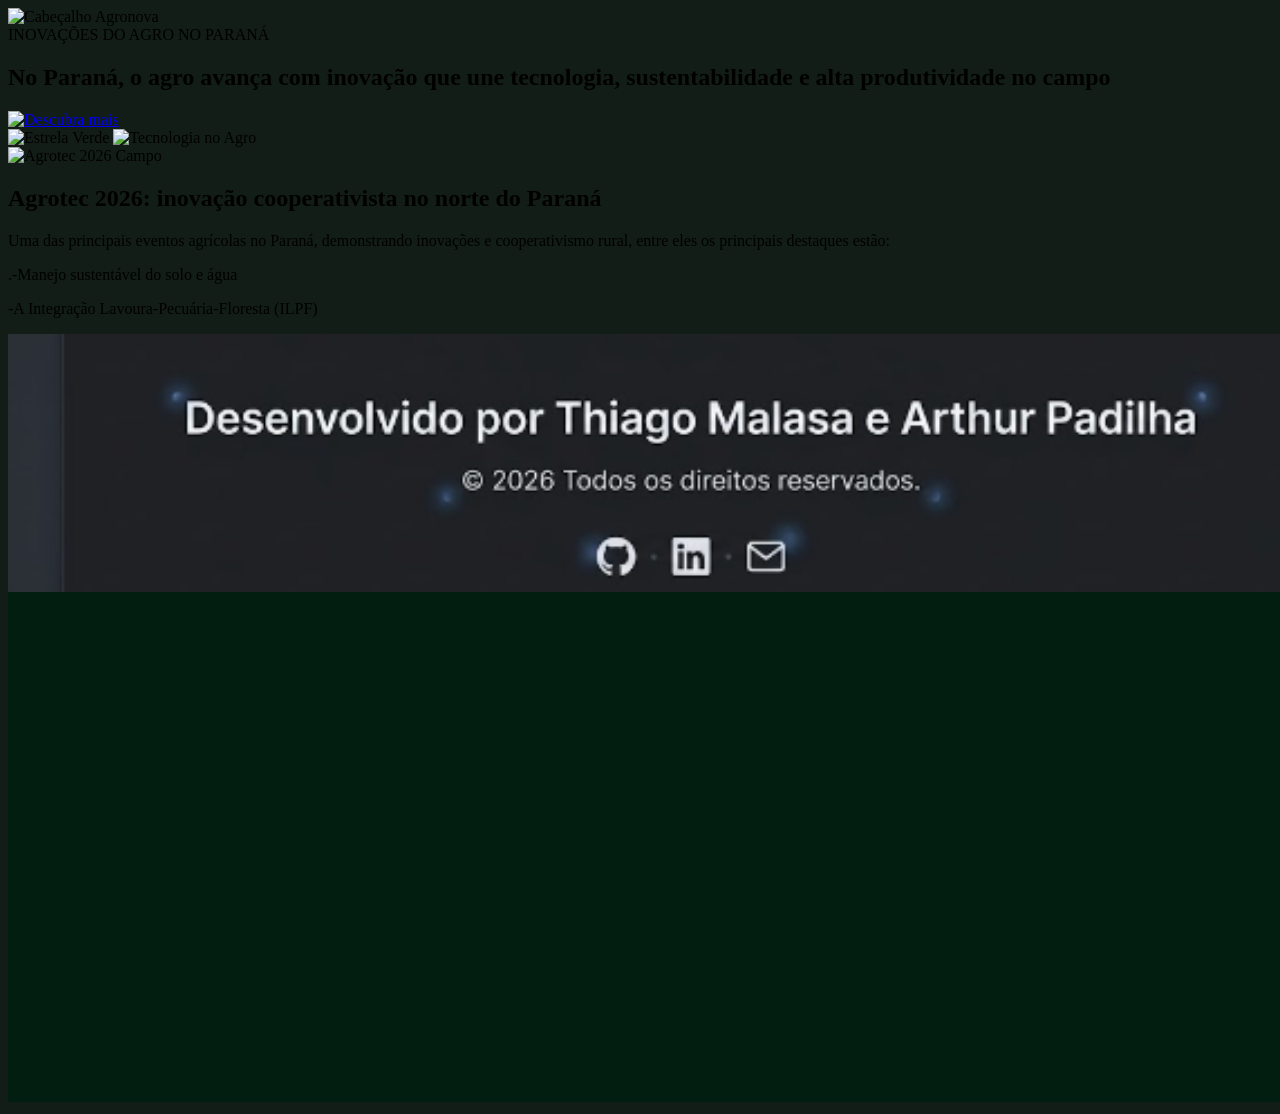
==== sla.html @ 9e904b0b "gdgd" ====
<!DOCTYPE html>
<html lang="pt-br">
<head>
  <meta charset="UTF-8">
  <meta name="viewport" content="width=device-width, initial-scale=1.0">
  <title>Agronova Paraná</title>
  <link rel="stylesheet" href="style.css">
</head>
<body>

  <!-- 2.PNG: CABEÇALHO COMPLETO -->
  <header class="header-site">
    <img src="imagens/2.png" alt="Cabeçalho Agronova" class="img-header">
  </header>

  <!-- SEÇÃO 1: HERO -->
  <section class="secao hero">
    <div class="coluna-texto">
      <span class="tagline">INOVAÇÕES DO AGRO NO PARANÁ</span>
      <h1>No Paraná, o agro avança com inovação que une tecnologia, sustentabilidade e alta produtividade no campo</h1>
      
      <!-- 4.PNG: BOTÃO DESCUBRA MAIS -->
      <a href="#" class="btn-link">
        <img src="imagens/4.png" alt="Descubra mais" class="img-botao">
      </a>
    </div>

    <!-- 3.PNG E 5.PNG: MONTAGEM DA ILUSTRAÇÃO TECH + ESTRELA -->
    <div class="coluna-imagem wrapper-tech">
      <img src="imagens/5.png" alt="Estrela Verde" class="img-estrela">
      <img src="imagens/3.png" alt="Tecnologia no Agro" class="img-tech">
    </div>
  </section>

  <!-- SEÇÃO 2: AGROTEC -->
  <section class="secao agrotec">
    <!-- 6.PNG: FOTO DA COLHEITA/CAMPO -->
    <div class="coluna-imagem">
      <img src="imagens/6.png" alt="Agrotec 2026 Campo" class="img-campo">
    </div>
    
    <div class="coluna-texto">
      <h2>Agrotec 2026: inovação cooperativista no norte do Paraná</h2>
      <p>Uma das principais eventos agrícolas no Paraná, demonstrando inovações e cooperativismo rural, entre eles os principais destaques estão:</p>
      <p>.-Manejo sustentável do solo e água</p>
      <p>-A Integração Lavoura-Pecuária-Floresta (ILPF)</p>
    </div>
  </section>

  <!-- 7.PNG: RODAPÉ COMPLETO -->
  <footer class="footer-site">
    <img src="imagens do site/7.png" alt="Rodapé Thiago e Arthur" class="img-footer">
  </footer>

</body>
</html>
---- style.css ----
.foto{
    width: 54%;
}
body{background-color: #131d17;}
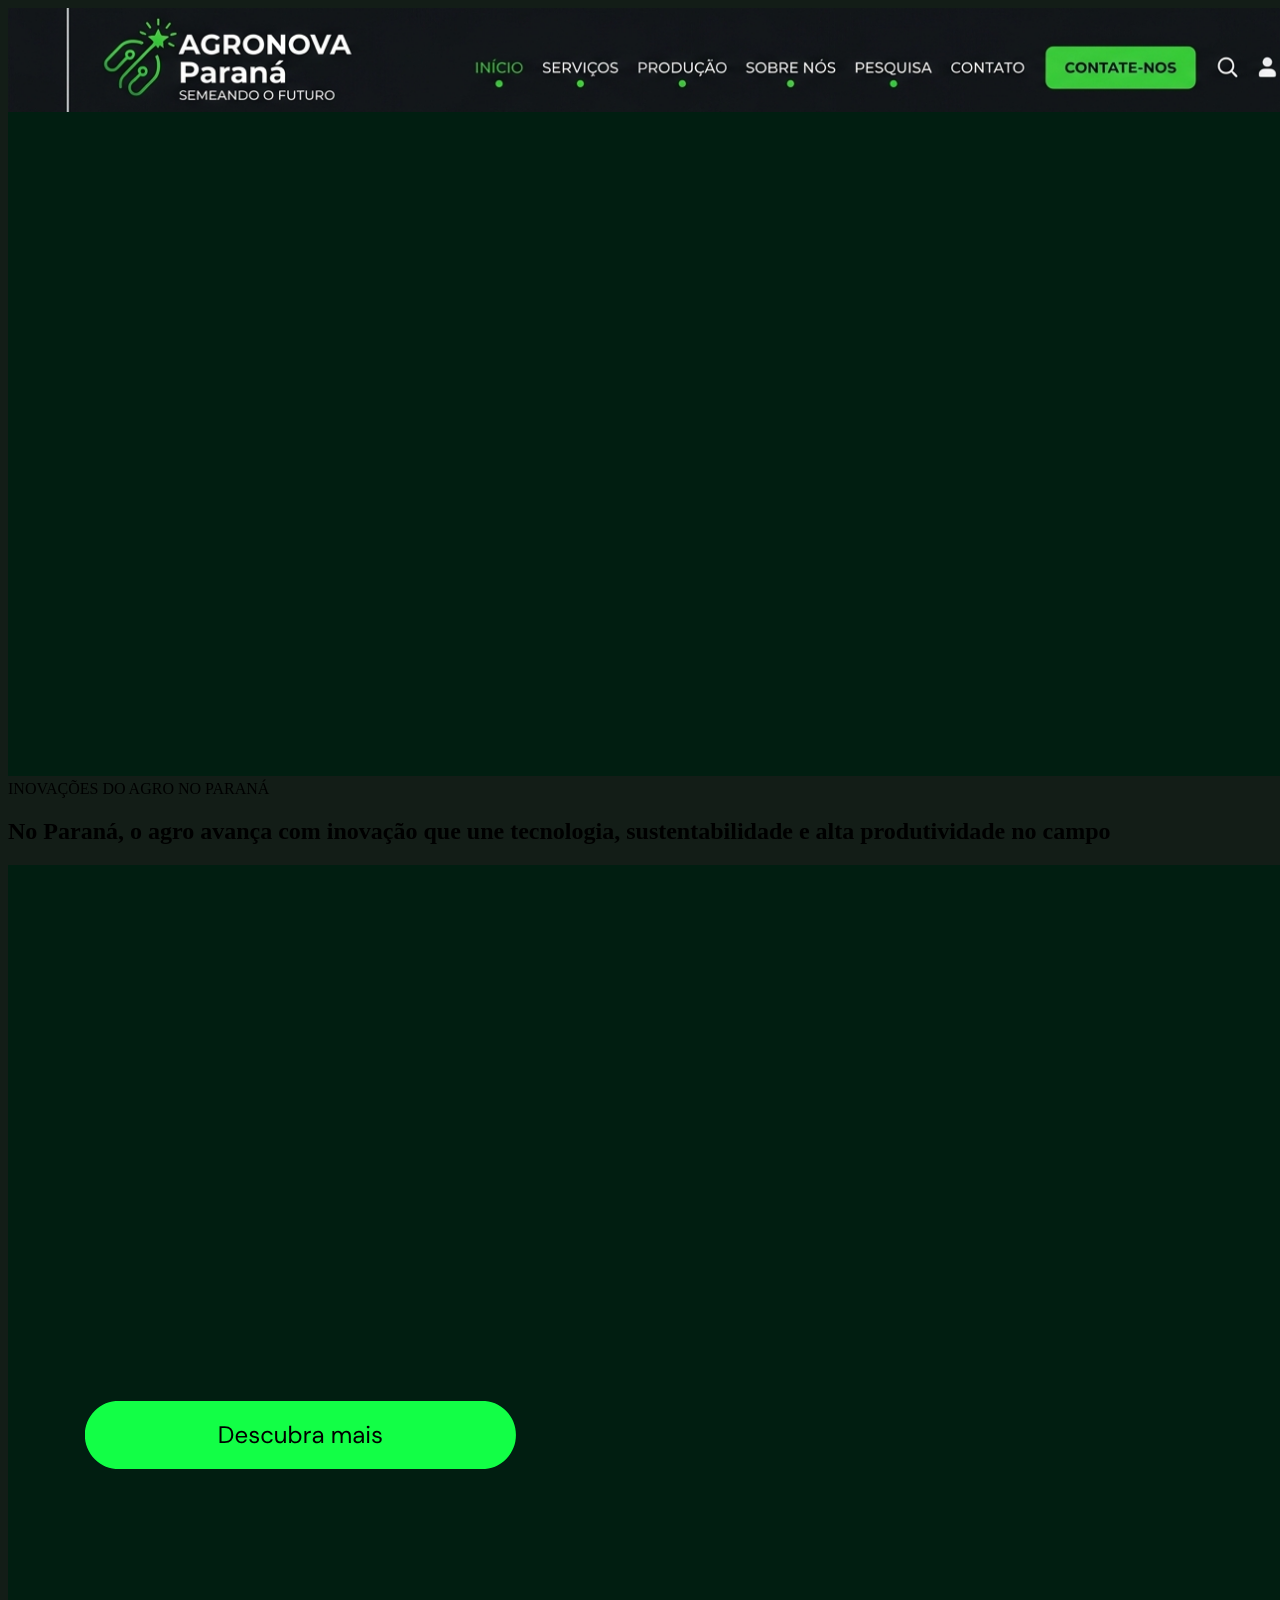
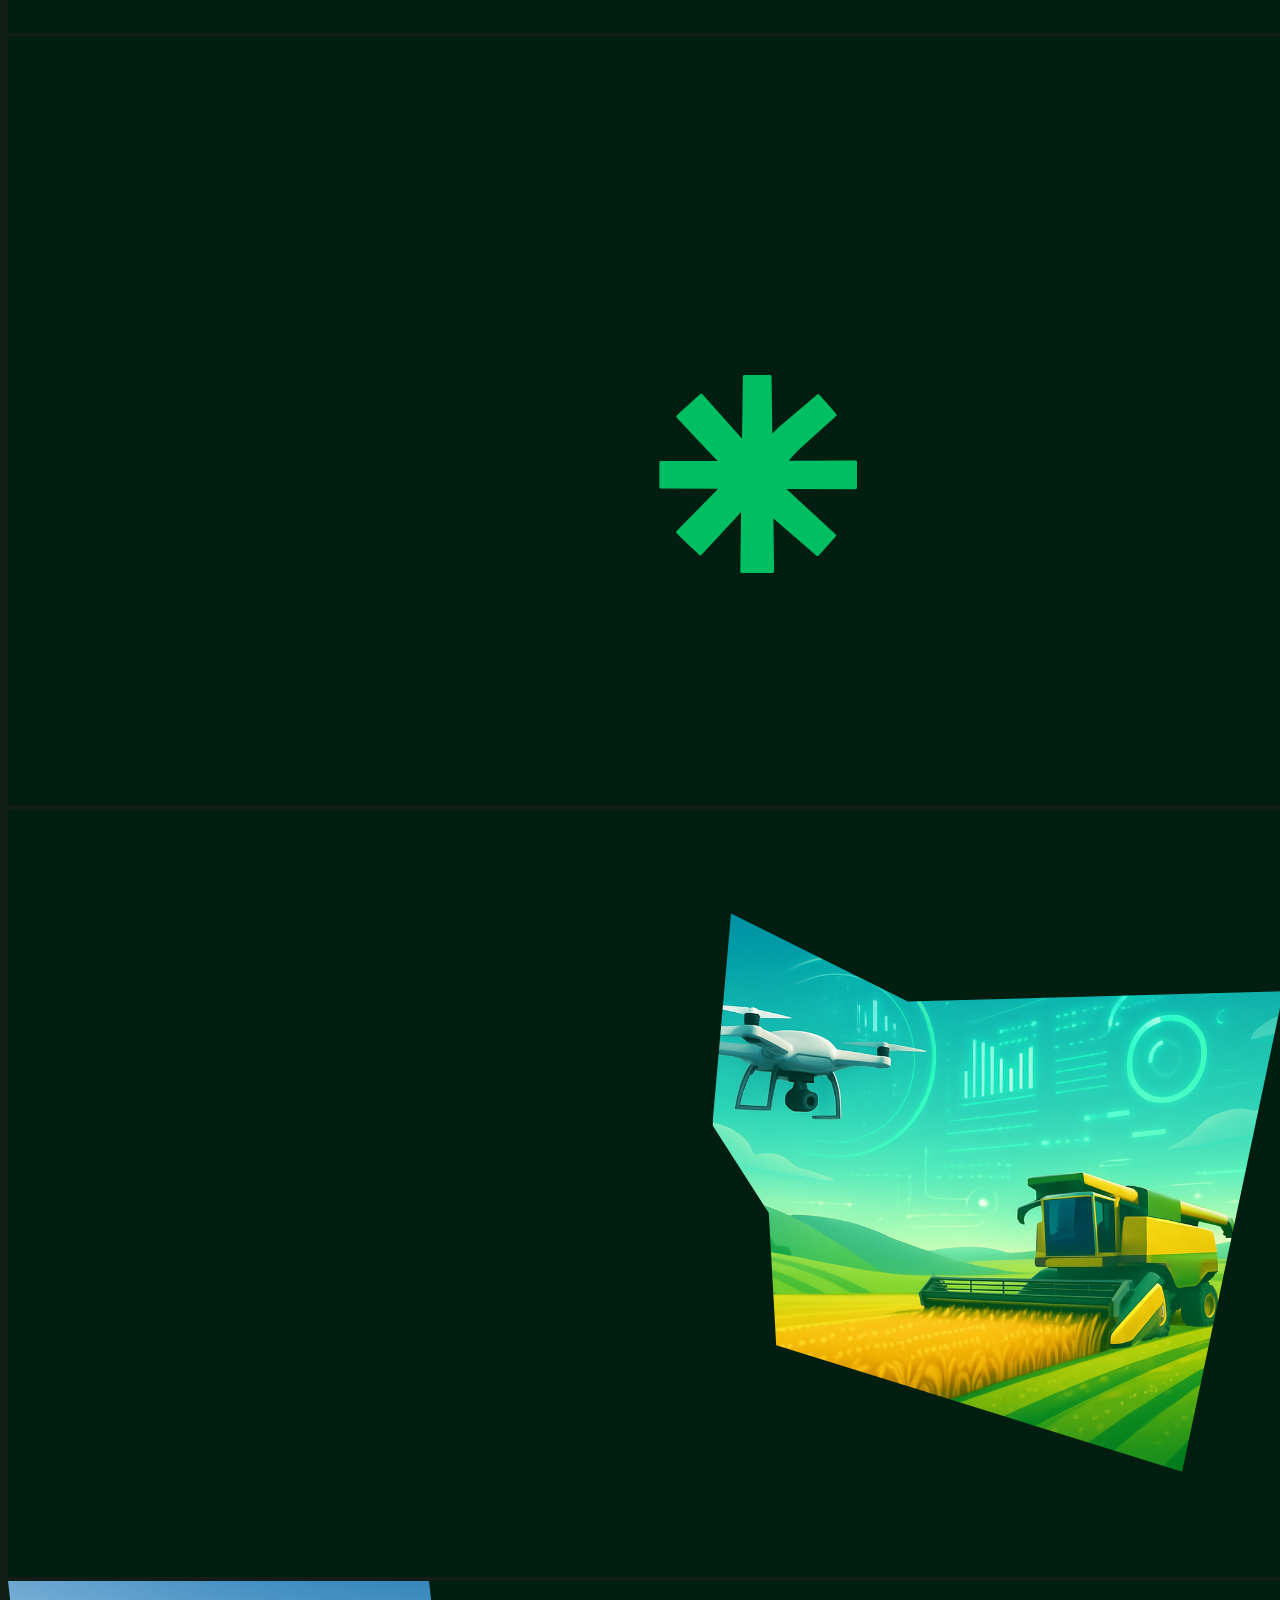
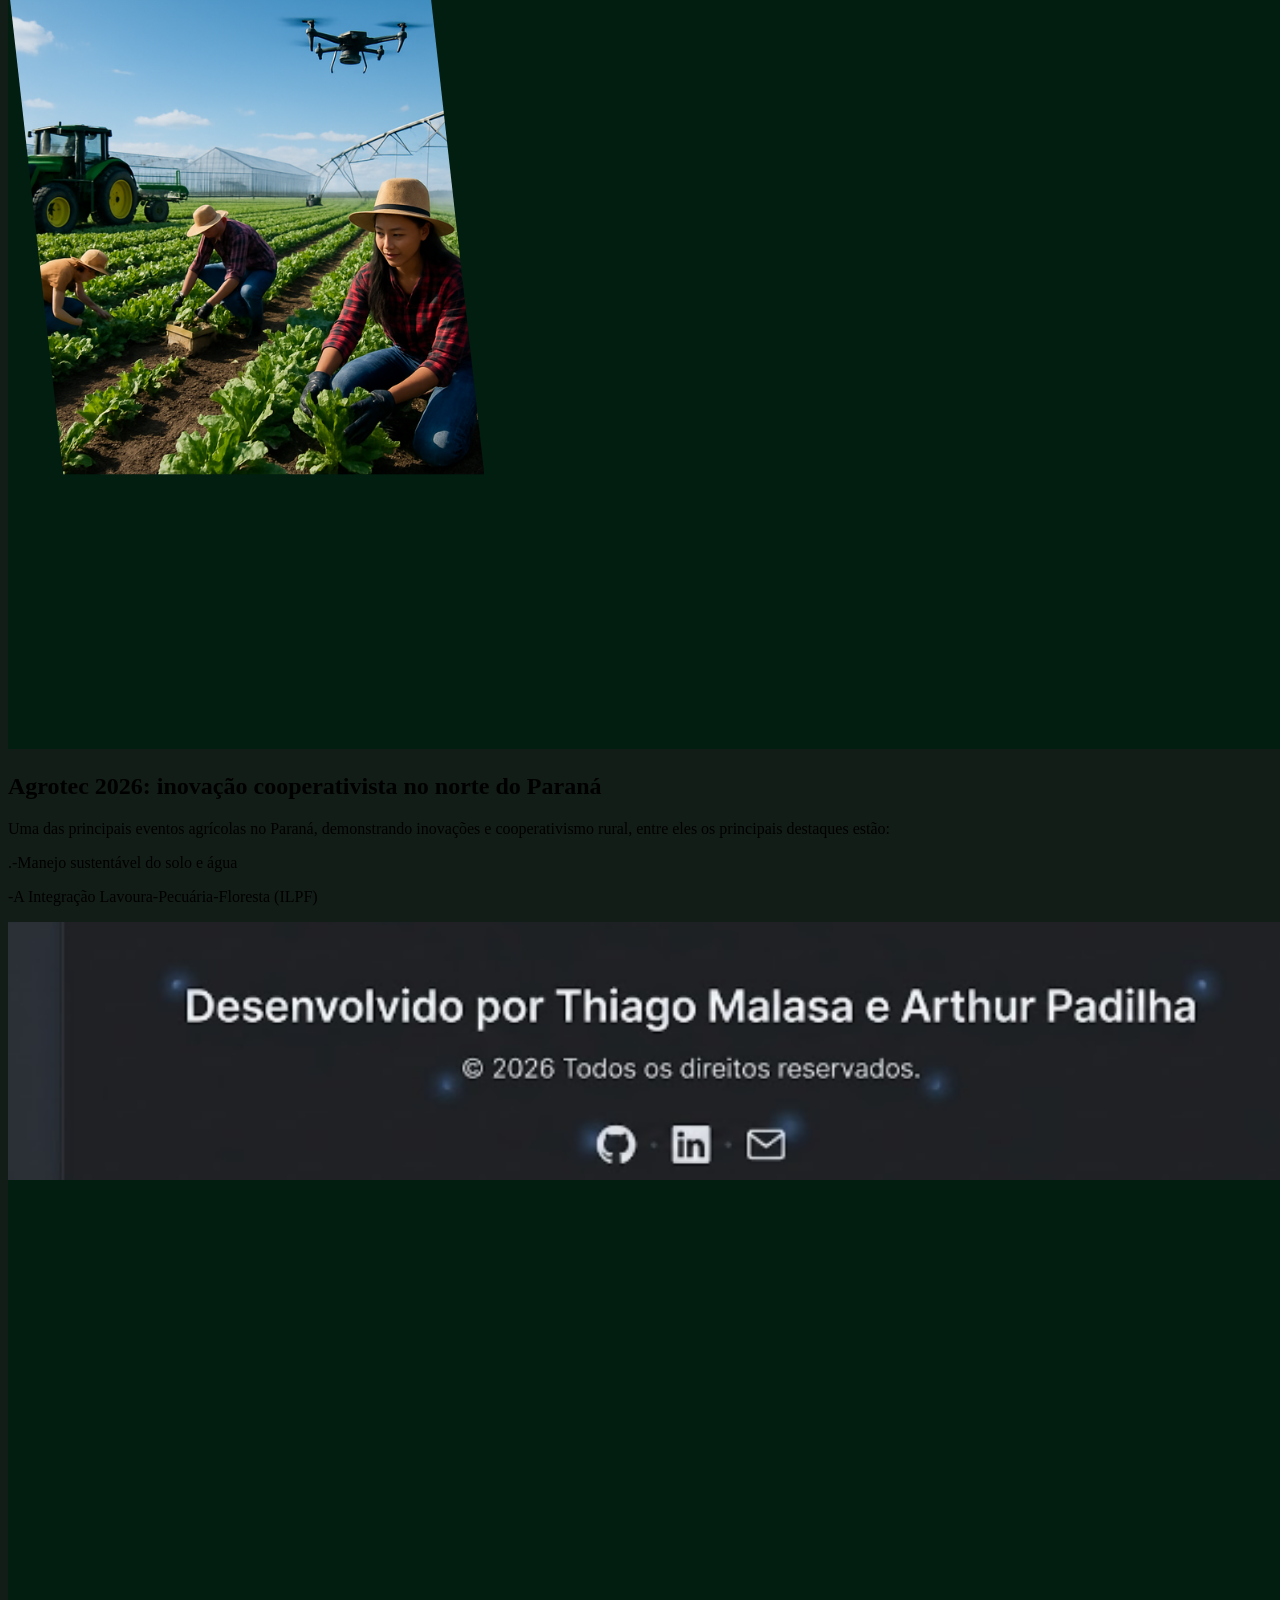
==== commit e88dfddb: "ghsdgcsg" ====
--- a/sla.html
+++ b/sla.html
@@ -10,7 +10,7 @@
 
   <!-- 2.PNG: CABEÇALHO COMPLETO -->
   <header class="header-site">
-    <img src="imagens/2.png" alt="Cabeçalho Agronova" class="img-header">
+    <img src="imagens do site/2.png" alt="Cabeçalho Agronova" class="img-header">
   </header>
 
   <!-- SEÇÃO 1: HERO -->
@@ -21,14 +21,14 @@
       
       <!-- 4.PNG: BOTÃO DESCUBRA MAIS -->
       <a href="#" class="btn-link">
-        <img src="imagens/4.png" alt="Descubra mais" class="img-botao">
+        <img src="imagens do site/4.png" alt="Descubra mais" class="img-botao">
       </a>
     </div>
 
     <!-- 3.PNG E 5.PNG: MONTAGEM DA ILUSTRAÇÃO TECH + ESTRELA -->
     <div class="coluna-imagem wrapper-tech">
-      <img src="imagens/5.png" alt="Estrela Verde" class="img-estrela">
-      <img src="imagens/3.png" alt="Tecnologia no Agro" class="img-tech">
+      <img src="imagens do site/5.png" alt="Estrela Verde" class="img-estrela">
+      <img src="imagens do site/3.png" alt="Tecnologia no Agro" class="img-tech">
     </div>
   </section>
 
@@ -36,7 +36,7 @@
   <section class="secao agrotec">
     <!-- 6.PNG: FOTO DA COLHEITA/CAMPO -->
     <div class="coluna-imagem">
-      <img src="imagens/6.png" alt="Agrotec 2026 Campo" class="img-campo">
+      <img src="imagens do site/6.png" alt="Agrotec 2026 Campo" class="img-campo">
     </div>
     
     <div class="coluna-texto">
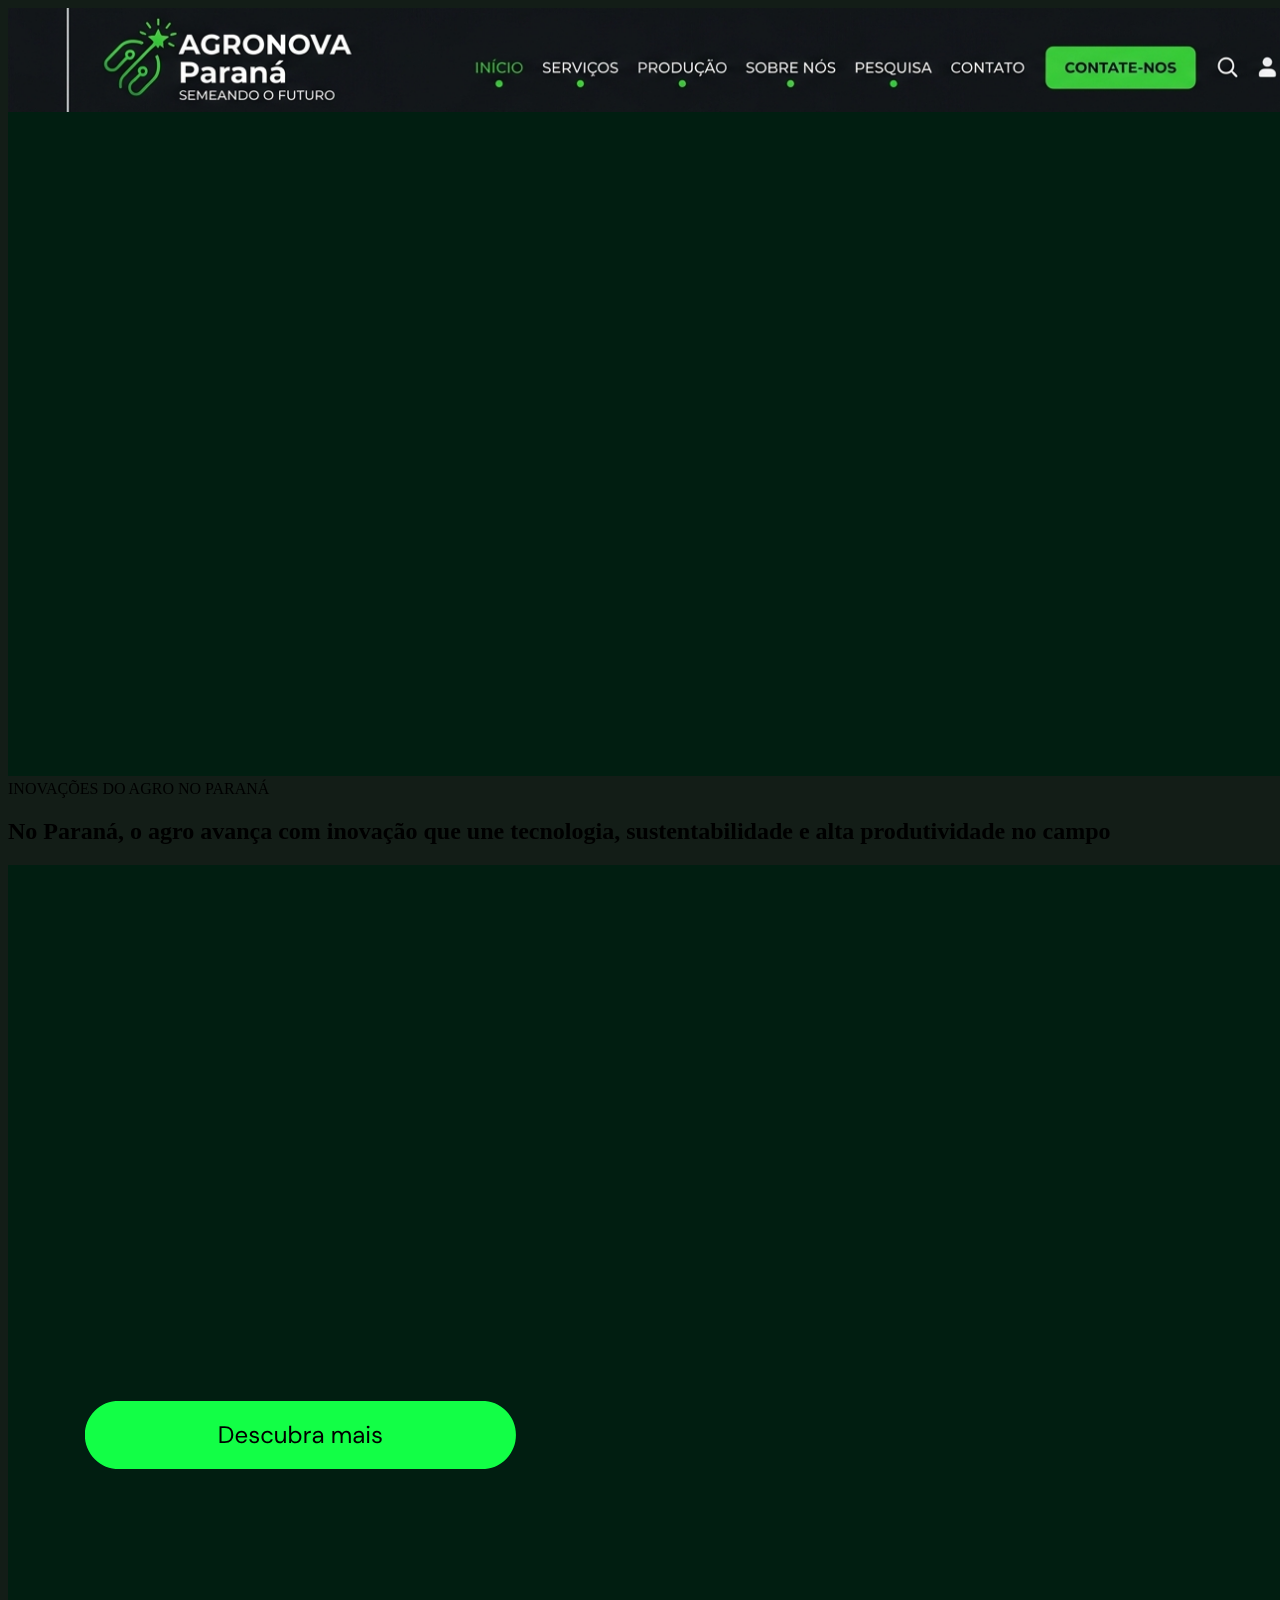
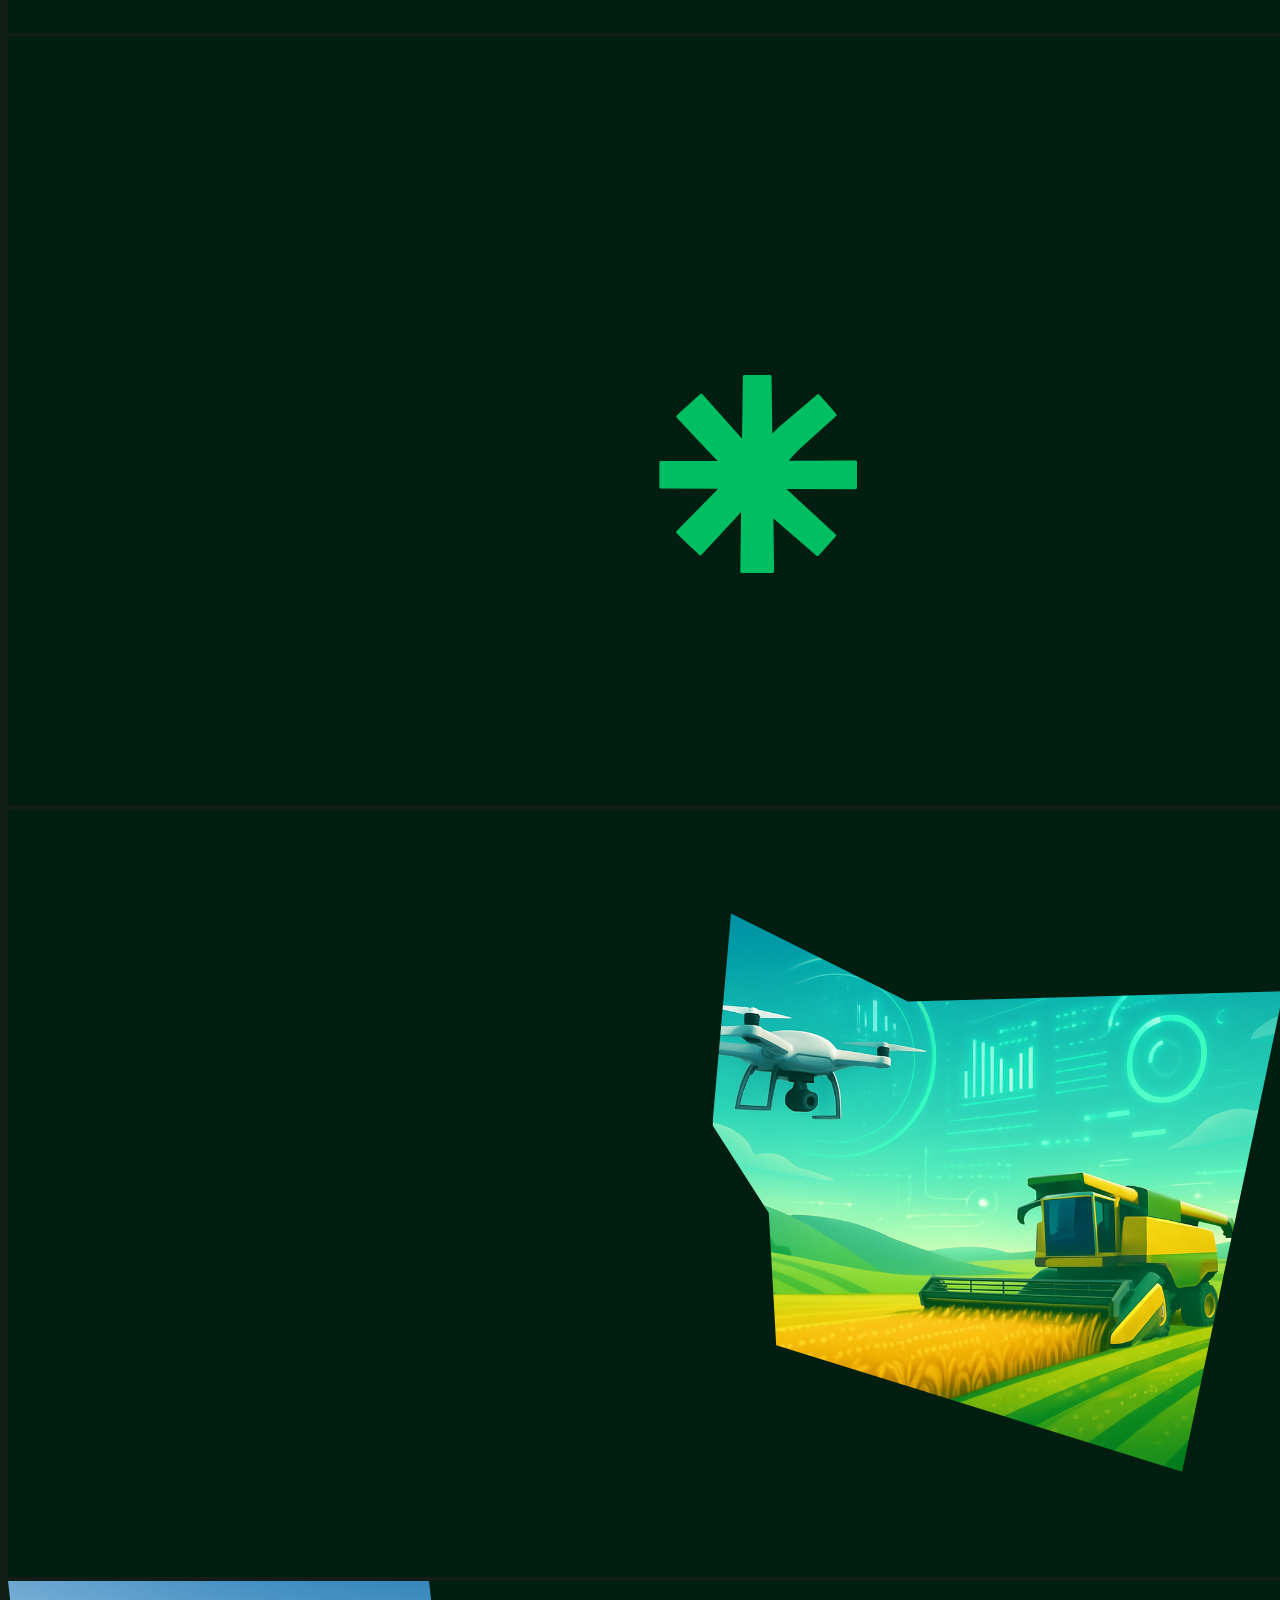
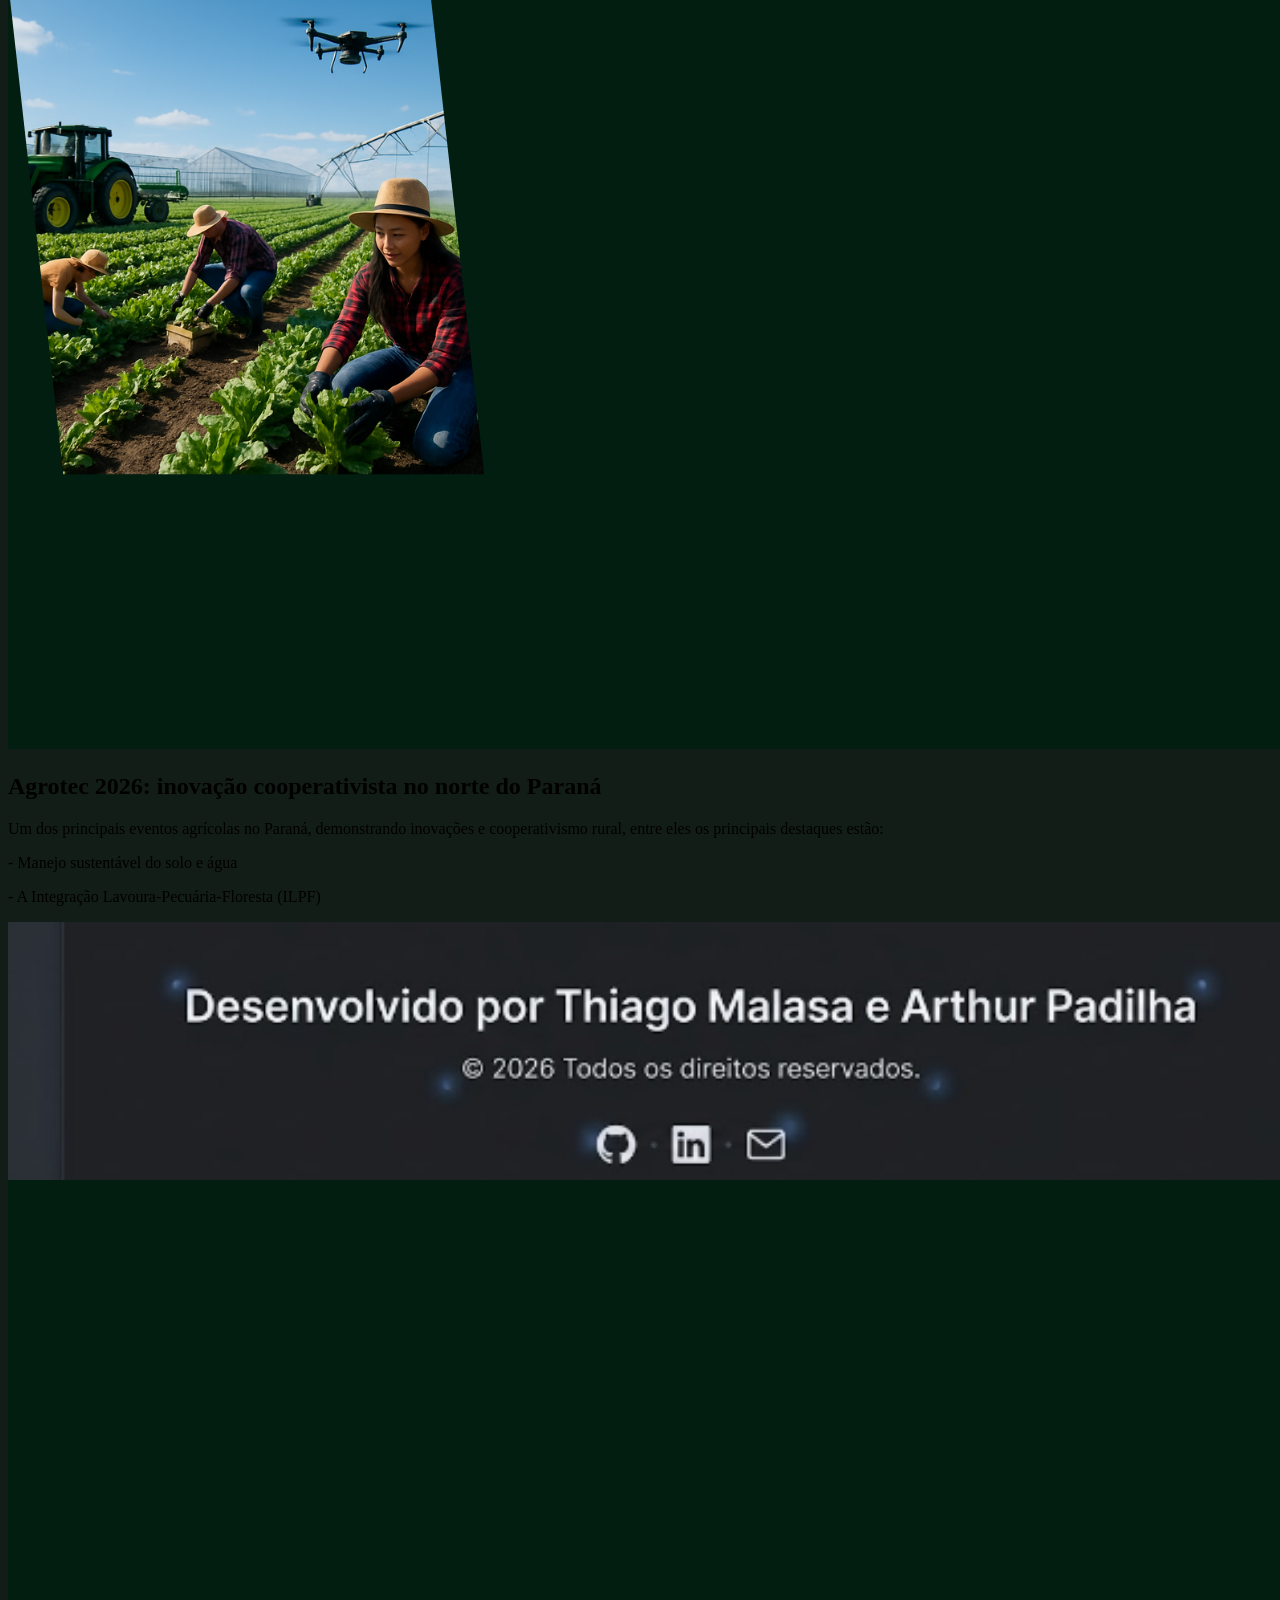
==== commit 18e1094f: "jsdcsj" ====
--- a/sla.html
+++ b/sla.html
@@ -8,7 +8,7 @@
 </head>
 <body>
 
-  <!-- 2.PNG: CABEÇALHO COMPLETO -->
+  <!-- CABEÇALHO -->
   <header class="header-site">
     <img src="imagens do site/2.png" alt="Cabeçalho Agronova" class="img-header">
   </header>
@@ -19,13 +19,11 @@
       <span class="tagline">INOVAÇÕES DO AGRO NO PARANÁ</span>
       <h1>No Paraná, o agro avança com inovação que une tecnologia, sustentabilidade e alta produtividade no campo</h1>
       
-      <!-- 4.PNG: BOTÃO DESCUBRA MAIS -->
       <a href="#" class="btn-link">
         <img src="imagens do site/4.png" alt="Descubra mais" class="img-botao">
       </a>
     </div>
 
-    <!-- 3.PNG E 5.PNG: MONTAGEM DA ILUSTRAÇÃO TECH + ESTRELA -->
     <div class="coluna-imagem wrapper-tech">
       <img src="imagens do site/5.png" alt="Estrela Verde" class="img-estrela">
       <img src="imagens do site/3.png" alt="Tecnologia no Agro" class="img-tech">
@@ -34,20 +32,19 @@
 
   <!-- SEÇÃO 2: AGROTEC -->
   <section class="secao agrotec">
-    <!-- 6.PNG: FOTO DA COLHEITA/CAMPO -->
     <div class="coluna-imagem">
       <img src="imagens do site/6.png" alt="Agrotec 2026 Campo" class="img-campo">
     </div>
     
     <div class="coluna-texto">
       <h2>Agrotec 2026: inovação cooperativista no norte do Paraná</h2>
-      <p>Uma das principais eventos agrícolas no Paraná, demonstrando inovações e cooperativismo rural, entre eles os principais destaques estão:</p>
-      <p>.-Manejo sustentável do solo e água</p>
-      <p>-A Integração Lavoura-Pecuária-Floresta (ILPF)</p>
+      <p>Um dos principais eventos agrícolas no Paraná, demonstrando inovações e cooperativismo rural, entre eles os principais destaques estão:</p>
+      <p>- Manejo sustentável do solo e água</p>
+      <p>- A Integração Lavoura-Pecuária-Floresta (ILPF)</p>
     </div>
   </section>
 
-  <!-- 7.PNG: RODAPÉ COMPLETO -->
+  <!-- RODAPÉ -->
   <footer class="footer-site">
     <img src="imagens do site/7.png" alt="Rodapé Thiago e Arthur" class="img-footer">
   </footer>
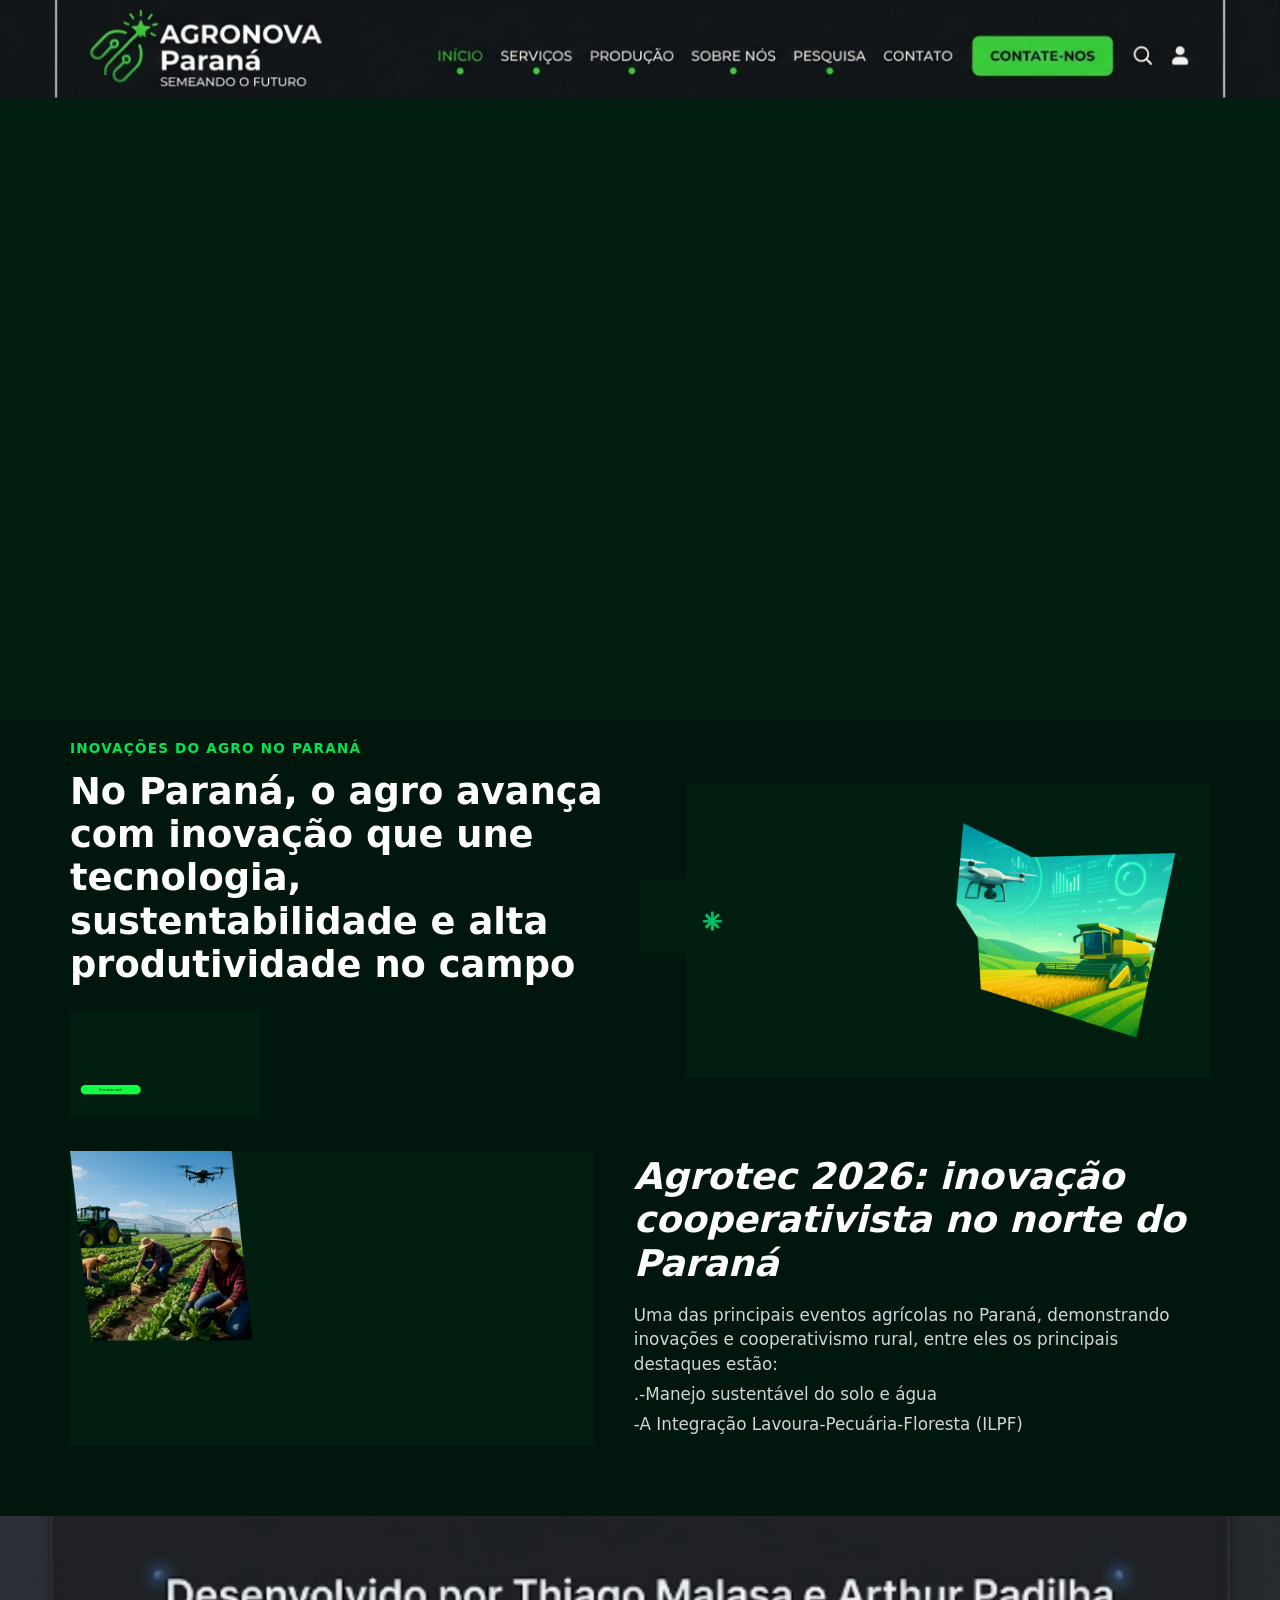
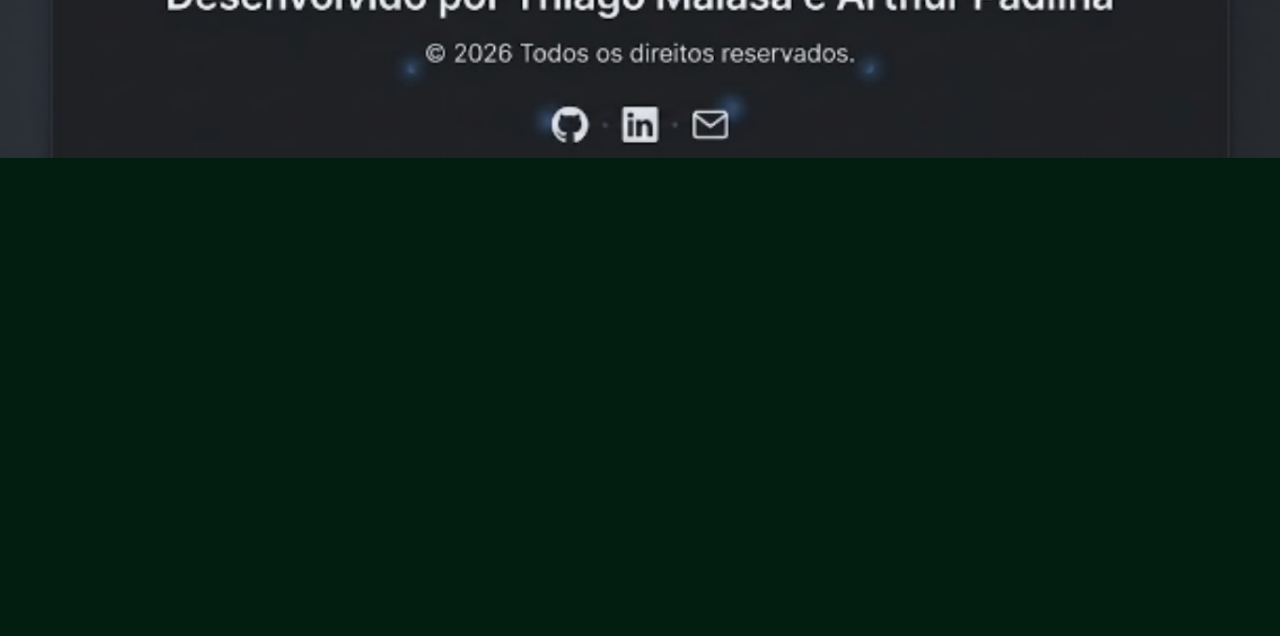
==== commit 68005fc3: "zbzzb" ====
--- a/sla.html
+++ b/sla.html
@@ -13,36 +13,38 @@
     <img src="imagens do site/2.png" alt="Cabeçalho Agronova" class="img-header">
   </header>
 
-  <!-- SEÇÃO 1: HERO -->
-  <section class="secao hero">
-    <div class="coluna-texto">
-      <span class="tagline">INOVAÇÕES DO AGRO NO PARANÁ</span>
-      <h1>No Paraná, o agro avança com inovação que une tecnologia, sustentabilidade e alta produtividade no campo</h1>
+  <main class="conteudo">
+    <!-- SEÇÃO 1: HERO -->
+    <section class="secao hero">
+      <div class="coluna-texto">
+        <span class="tagline">INOVAÇÕES DO AGRO NO PARANÁ</span>
+        <h1>No Paraná, o agro avança com inovação que une tecnologia, sustentabilidade e alta produtividade no campo</h1>
+        
+        <a href="#" class="btn-link">
+          <img src="imagens do site/4.png" alt="Descubra mais" class="img-botao">
+        </a>
+      </div>
+
+      <div class="coluna-imagem wrapper-tech">
+        <img src="imagens do site/5.png" alt="Estrela Verde" class="img-estrela">
+        <img src="imagens do site/3.png" alt="Tecnologia no Agro" class="img-tech">
+      </div>
+    </section>
+
+    <!-- SEÇÃO 2: AGROTEC -->
+    <section class="secao agrotec">
+      <div class="coluna-imagem">
+        <img src="imagens do site/6.png" alt="Agrotec 2026 Campo" class="img-campo">
+      </div>
       
-      <a href="#" class="btn-link">
-        <img src="imagens do site/4.png" alt="Descubra mais" class="img-botao">
-      </a>
-    </div>
-
-    <div class="coluna-imagem wrapper-tech">
-      <img src="imagens do site/5.png" alt="Estrela Verde" class="img-estrela">
-      <img src="imagens do site/3.png" alt="Tecnologia no Agro" class="img-tech">
-    </div>
-  </section>
-
-  <!-- SEÇÃO 2: AGROTEC -->
-  <section class="secao agrotec">
-    <div class="coluna-imagem">
-      <img src="imagens do site/6.png" alt="Agrotec 2026 Campo" class="img-campo">
-    </div>
-    
-    <div class="coluna-texto">
-      <h2>Agrotec 2026: inovação cooperativista no norte do Paraná</h2>
-      <p>Um dos principais eventos agrícolas no Paraná, demonstrando inovações e cooperativismo rural, entre eles os principais destaques estão:</p>
-      <p>- Manejo sustentável do solo e água</p>
-      <p>- A Integração Lavoura-Pecuária-Floresta (ILPF)</p>
-    </div>
-  </section>
+      <div class="coluna-texto">
+        <h2>Agrotec 2026: inovação cooperativista no norte do Paraná</h2>
+        <p>Uma das principais eventos agrícolas no Paraná, demonstrando inovações e cooperativismo rural, entre eles os principais destaques estão:</p>
+        <p>.-Manejo sustentável do solo e água</p>
+        <p>-A Integração Lavoura-Pecuária-Floresta (ILPF)</p>
+      </div>
+    </section>
+  </main>
 
   <!-- RODAPÉ -->
   <footer class="footer-site">
--- a/style.css
+++ b/style.css
@@ -1,4 +1,140 @@
-.foto{
-    width: 54%;
+* {
+  margin: 0;
+  padding: 0;
+  box-sizing: border-box;
 }
-body{background-color: #131d17;}+
+html, body {
+  background-color: #01170d; /* Verde escuro do fundo exato */
+  color: #ffffff;
+  font-family: 'Segoe UI', system-ui, -apple-system, sans-serif;
+  overflow-x: hidden;
+  width: 100%;
+}
+
+/* Remove qualquer espaço em branco abaixo das imagens */
+img {
+  display: block;
+  max-width: 100%;
+  height: auto;
+}
+
+/* Cabeçalho e Rodapé */
+.header-site,
+.footer-site {
+  width: 100%;
+  margin: 0;
+  padding: 0;
+  line-height: 0; /* Impede criação de scroll adicional no fim */
+}
+
+.img-header,
+.img-footer {
+  width: 100%;
+  height: auto;
+}
+
+/* Container de Conteúdo */
+.conteudo {
+  max-width: 1180px;
+  margin: 0 auto;
+  padding: 20px 20px 40px 20px;
+}
+
+.secao {
+  display: flex;
+  align-items: center;
+  justify-content: space-between;
+  gap: 40px;
+  margin-bottom: 30px;
+}
+
+.coluna-texto {
+  flex: 1.1;
+}
+
+.coluna-imagem {
+  flex: 1;
+  display: flex;
+  justify-content: center;
+}
+
+/* Tipografia igual à imagem */
+.tagline {
+  color: #00e652;
+  font-weight: 700;
+  font-size: 0.85rem;
+  letter-spacing: 1.2px;
+  display: block;
+  margin-bottom: 14px;
+}
+
+h1 {
+  font-size: 2.3rem;
+  font-weight: 700;
+  line-height: 1.18;
+  margin-bottom: 24px;
+}
+
+h2 {
+  font-size: 2.3rem;
+  font-style: italic;
+  font-weight: 600;
+  line-height: 1.18;
+  margin-bottom: 18px;
+}
+
+p {
+  color: #d1d5db;
+  font-size: 1.05rem;
+  line-height: 1.45;
+  margin-bottom: 6px;
+}
+
+/* Botão Descubra Mais */
+.btn-link {
+  display: inline-block;
+}
+
+.img-botao {
+  width: 190px;
+}
+
+/* Sobreposição da Estrela + Imagem Tech */
+.wrapper-tech {
+  position: relative;
+}
+
+.img-tech {
+  width: 100%;
+}
+
+.img-estrela {
+  position: absolute;
+  left: -45px;
+  top: 45%;
+  transform: translateY(-50%);
+  width: 130px;
+  z-index: 2;
+}
+
+.img-campo {
+  width: 100%;
+}
+
+/* Ajustes para telas menores */
+@media (max-width: 850px) {
+  .secao {
+    flex-direction: column;
+    gap: 20px;
+  }
+
+  .img-estrela {
+    left: -15px;
+    width: 90px;
+  }
+
+  h1, h2 {
+    font-size: 1.7rem;
+  }
+}
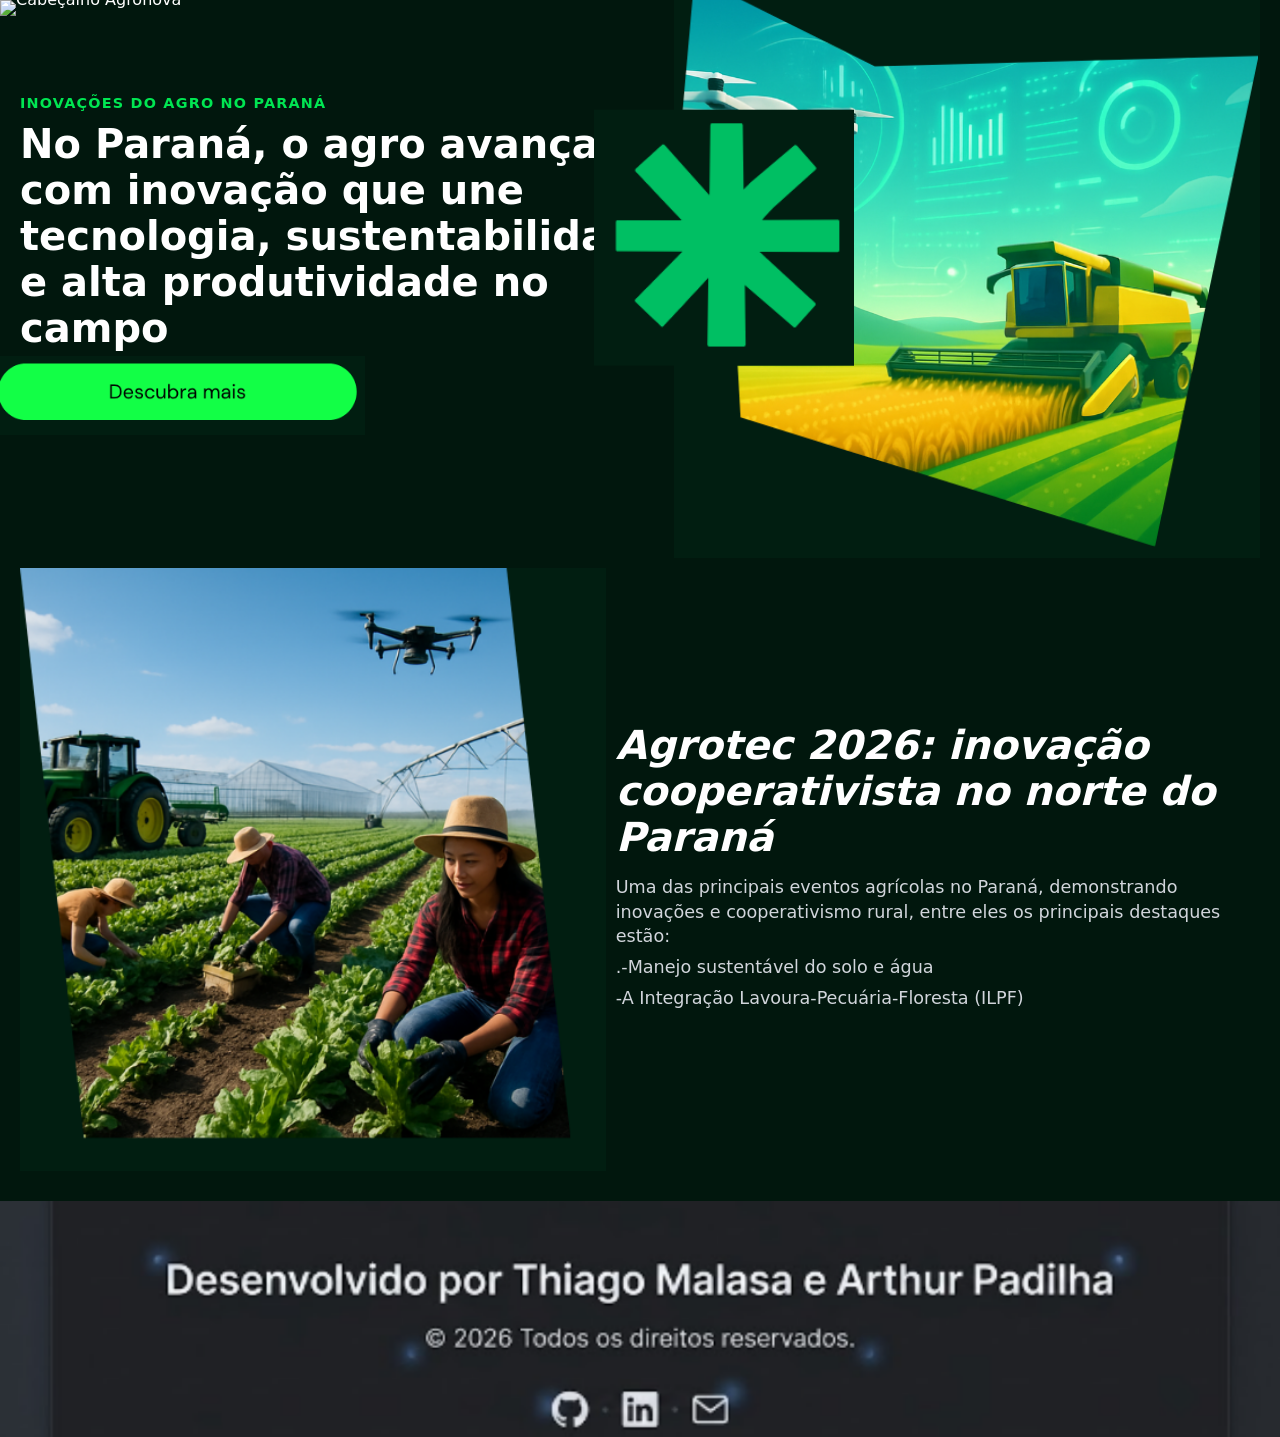
==== commit 18c31c00: "hsdgwhdww" ====
--- a/sla.html
+++ b/sla.html
@@ -10,7 +10,7 @@
 
   <!-- CABEÇALHO -->
   <header class="header-site">
-    <img src="imagens do site/2.png" alt="Cabeçalho Agronova" class="img-header">
+    <img src="No Pa" alt="Cabeçalho Agronova" class="img-header">
   </header>
 
   <main class="conteudo">
--- a/style.css
+++ b/style.css
@@ -5,27 +5,26 @@
 }
 
 html, body {
-  background-color: #01170d; /* Verde escuro do fundo exato */
+  background-color: #01170d;
   color: #ffffff;
   font-family: 'Segoe UI', system-ui, -apple-system, sans-serif;
   overflow-x: hidden;
   width: 100%;
 }
 
-/* Remove qualquer espaço em branco abaixo das imagens */
 img {
   display: block;
   max-width: 100%;
   height: auto;
 }
 
-/* Cabeçalho e Rodapé */
+/* CABEÇALHO E RODAPÉ */
 .header-site,
 .footer-site {
   width: 100%;
   margin: 0;
   padding: 0;
-  line-height: 0; /* Impede criação de scroll adicional no fim */
+  line-height: 0;
 }
 
 .img-header,
@@ -34,23 +33,24 @@
   height: auto;
 }
 
-/* Container de Conteúdo */
+/* ÁREA DE CONTEÚDO */
 .conteudo {
-  max-width: 1180px;
-  margin: 0 auto;
-  padding: 20px 20px 40px 20px;
+  max-width: 1280px;
+  margin: -40px auto 0 auto; /* Puxa o conteúdo para cima, colando no cabeçalho */
+  padding: 0 20px 20px 20px;
 }
 
 .secao {
   display: flex;
   align-items: center;
   justify-content: space-between;
-  gap: 40px;
-  margin-bottom: 30px;
+  gap: 10px; /* Mantém texto e imagens bem próximos */
+  margin-bottom: 10px;
 }
 
 .coluna-texto {
   flex: 1.1;
+  z-index: 2;
 }
 
 .coluna-imagem {
@@ -59,82 +59,105 @@
   justify-content: center;
 }
 
-/* Tipografia igual à imagem */
+/* TIPOGRAFIA */
 .tagline {
   color: #00e652;
   font-weight: 700;
-  font-size: 0.85rem;
+  font-size: 0.9rem;
   letter-spacing: 1.2px;
   display: block;
-  margin-bottom: 14px;
+  margin-bottom: 10px;
 }
 
 h1 {
-  font-size: 2.3rem;
+  font-size: 2.5rem;
   font-weight: 700;
-  line-height: 1.18;
-  margin-bottom: 24px;
+  line-height: 1.15;
+  margin-bottom: 15px;
 }
 
 h2 {
-  font-size: 2.3rem;
+  font-size: 2.5rem;
   font-style: italic;
   font-weight: 600;
-  line-height: 1.18;
-  margin-bottom: 18px;
+  line-height: 1.15;
+  margin-bottom: 15px;
 }
 
 p {
   color: #d1d5db;
-  font-size: 1.05rem;
-  line-height: 1.45;
+  font-size: 1.1rem;
+  line-height: 1.4;
   margin-bottom: 6px;
 }
 
-/* Botão Descubra Mais */
+/* CORREÇÃO DO BOTÃO DESCUBRA MAIS */
 .btn-link {
   display: inline-block;
+  margin-left: -35px; /* Compensa o espaço vazio do PNG */
+  margin-top: -10px;
 }
 
 .img-botao {
-  width: 190px;
+  width: 380px; /* Aumentado para compensar a margem do arquivo */
+  max-width: none;
 }
 
-/* Sobreposição da Estrela + Imagem Tech */
+/* CORREÇÃO DA ESTRELA E IMAGEM TECH */
 .wrapper-tech {
   position: relative;
+  width: 100%;
 }
 
 .img-tech {
-  width: 100%;
+  width: 115%; /* Expande a foto no container */
+  max-width: none;
 }
 
 .img-estrela {
   position: absolute;
-  left: -45px;
+  left: -80px; /* Move a estrela para sobrepor a imagem */
   top: 45%;
   transform: translateY(-50%);
-  width: 130px;
-  z-index: 2;
+  width: 260px; /* Aumenta a estrela */
+  z-index: 3;
 }
 
+/* CORREÇÃO DA IMAGEM CAMPO */
 .img-campo {
-  width: 100%;
+  width: 110%;
+  max-width: none;
 }
 
-/* Ajustes para telas menores */
+/* AJUSTE PARA CELULAR */
 @media (max-width: 850px) {
+  .conteudo {
+    margin-top: 0;
+  }
+  
   .secao {
     flex-direction: column;
     gap: 20px;
   }
 
+  .img-tech, .img-campo {
+    width: 100%;
+  }
+
   .img-estrela {
-    left: -15px;
-    width: 90px;
+    left: -20px;
+    width: 140px;
+  }
+
+  .btn-link {
+    margin-left: 0;
+  }
+
+  .img-botao {
+    width: 220px;
   }
 
   h1, h2 {
-    font-size: 1.7rem;
+    font-size: 1.8rem;
   }
 }
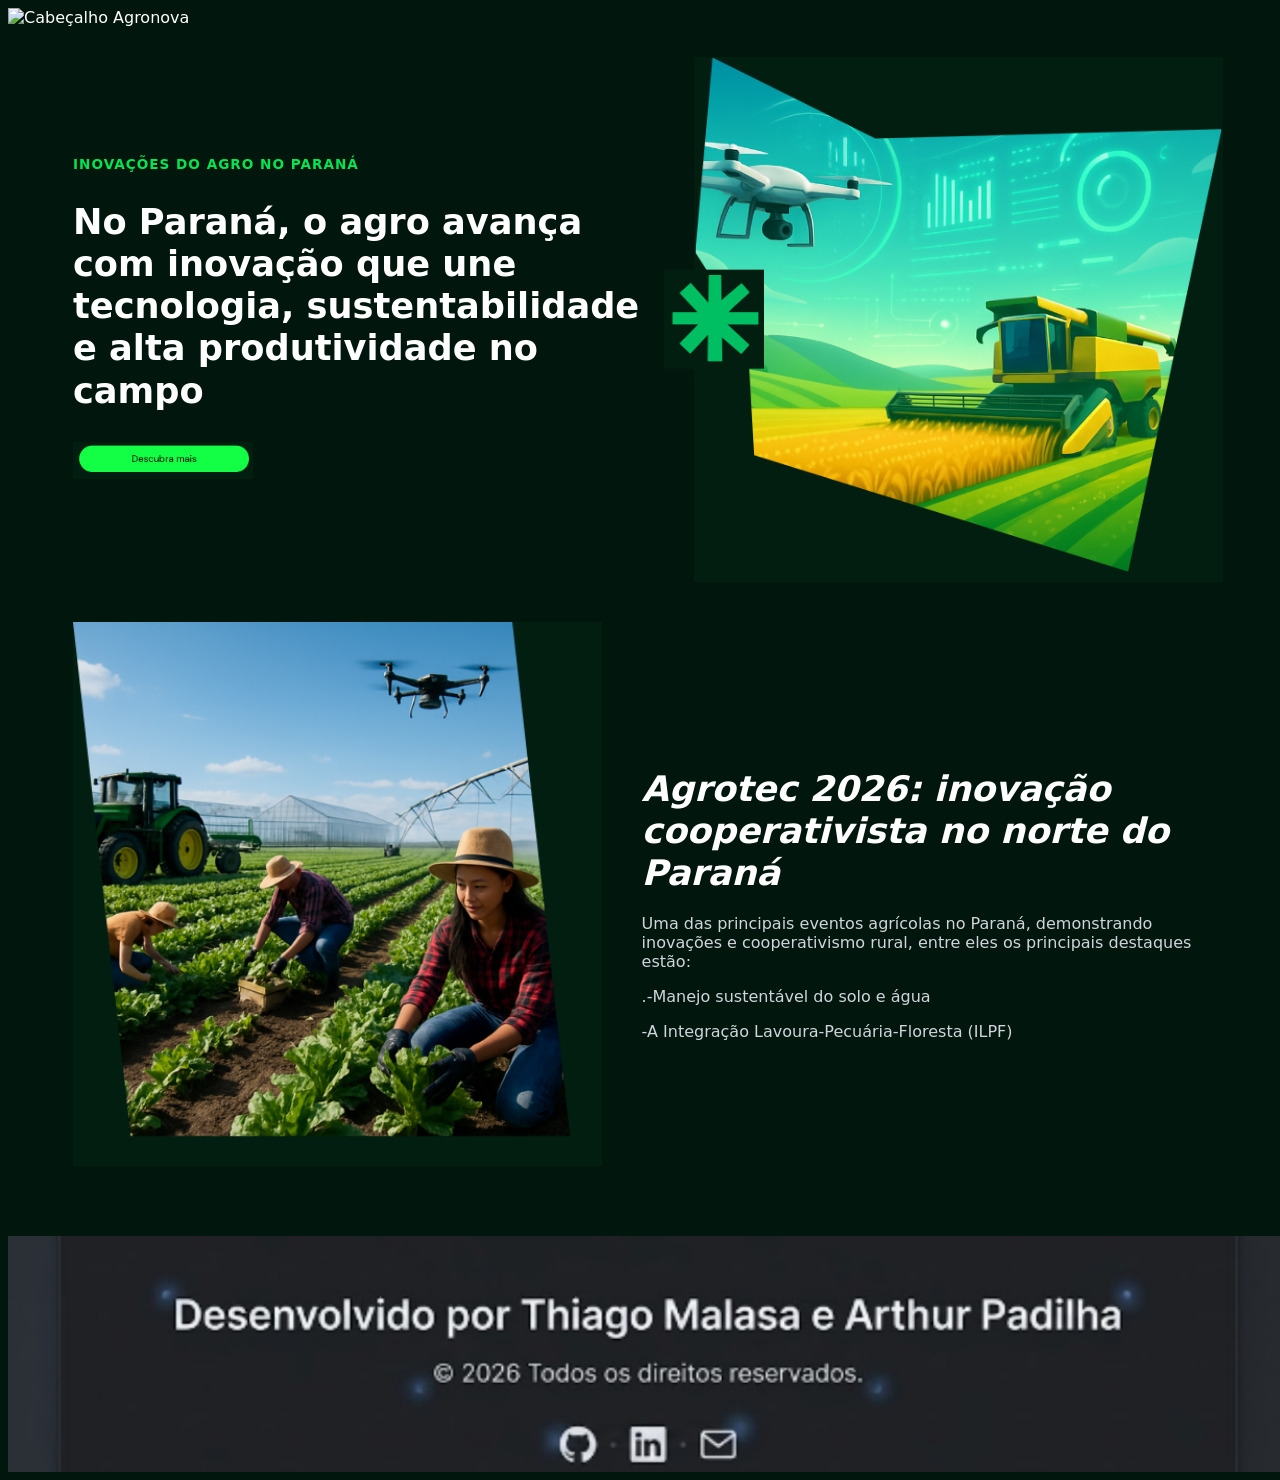
==== commit e48a7e95: "bddjjwe" ====
--- a/sla.html
+++ b/sla.html
@@ -10,7 +10,7 @@
 
   <!-- CABEÇALHO -->
   <header class="header-site">
-    <img src="No Pa" alt="Cabeçalho Agronova" class="img-header">
+    <img src="2.png" alt="Cabeçalho Agronova" class="img-header">
   </header>
 
   <main class="conteudo">
--- a/style.css
+++ b/style.css
@@ -1,4 +1,4 @@
-* {
+** {
   margin: 0;
   padding: 0;
   box-sizing: border-box;
@@ -7,7 +7,7 @@
 html, body {
   background-color: #01170d;
   color: #ffffff;
-  font-family: 'Segoe UI', system-ui, -apple-system, sans-serif;
+  font-family: 'Segoe UI', system-ui, sans-serif;
   overflow-x: hidden;
   width: 100%;
 }
@@ -19,38 +19,31 @@
 }
 
 /* CABEÇALHO E RODAPÉ */
-.header-site,
-.footer-site {
+.header-site, .footer-site {
   width: 100%;
-  margin: 0;
-  padding: 0;
-  line-height: 0;
 }
 
-.img-header,
-.img-footer {
+.img-header, .img-footer {
   width: 100%;
-  height: auto;
 }
 
-/* ÁREA DE CONTEÚDO */
+/* ÁREA CENTRAL (Sem margens negativas) */
 .conteudo {
-  max-width: 1280px;
-  margin: -40px auto 0 auto; /* Puxa o conteúdo para cima, colando no cabeçalho */
-  padding: 0 20px 20px 20px;
+  max-width: 1150px;
+  margin: 0 auto;
+  padding: 30px 20px;
 }
 
 .secao {
   display: flex;
   align-items: center;
   justify-content: space-between;
-  gap: 10px; /* Mantém texto e imagens bem próximos */
-  margin-bottom: 10px;
+  gap: 40px;
+  margin-bottom: 40px;
 }
 
 .coluna-texto {
   flex: 1.1;
-  z-index: 2;
 }
 
 .coluna-imagem {
@@ -59,105 +52,69 @@
   justify-content: center;
 }
 
-/* TIPOGRAFIA */
+/* TEXTOS */
 .tagline {
   color: #00e652;
   font-weight: 700;
-  font-size: 0.9rem;
-  letter-spacing: 1.2px;
+  font-size: 0.85rem;
+  letter-spacing: 1px;
+  margin-bottom: 12px;
   display: block;
-  margin-bottom: 10px;
 }
 
-h1 {
-  font-size: 2.5rem;
-  font-weight: 700;
-  line-height: 1.15;
-  margin-bottom: 15px;
+h1, h2 {
+  font-size: 2.2rem;
+  line-height: 1.2;
+  margin-bottom: 20px;
 }
 
-h2 {
-  font-size: 2.5rem;
-  font-style: italic;
-  font-weight: 600;
-  line-height: 1.15;
-  margin-bottom: 15px;
-}
+h2 { font-style: italic; }
 
 p {
   color: #d1d5db;
-  font-size: 1.1rem;
-  line-height: 1.4;
-  margin-bottom: 6px;
+  font-size: 1rem;
+  margin-bottom: 8px;
 }
 
-/* CORREÇÃO DO BOTÃO DESCUBRA MAIS */
+/* BOTÃO DESCUBRA MAIS */
 .btn-link {
   display: inline-block;
-  margin-left: -35px; /* Compensa o espaço vazio do PNG */
-  margin-top: -10px;
+  margin-top: 10px;
 }
 
 .img-botao {
-  width: 380px; /* Aumentado para compensar a margem do arquivo */
-  max-width: none;
+  width: 180px;
 }
 
-/* CORREÇÃO DA ESTRELA E IMAGEM TECH */
+/* ESTRELA E IMAGEM TECH */
 .wrapper-tech {
   position: relative;
   width: 100%;
 }
 
-.img-tech {
-  width: 115%; /* Expande a foto no container */
-  max-width: none;
+.img-tech, .img-campo {
+  width: 100%;
 }
 
+/* Estrela menor para não tapar o drone */
 .img-estrela {
   position: absolute;
-  left: -80px; /* Move a estrela para sobrepor a imagem */
-  top: 45%;
+  left: -30px;
+  top: 50%;
   transform: translateY(-50%);
-  width: 260px; /* Aumenta a estrela */
-  z-index: 3;
-}
-
-/* CORREÇÃO DA IMAGEM CAMPO */
-.img-campo {
-  width: 110%;
-  max-width: none;
+  width: 100px;
+  z-index: 2;
 }
 
 /* AJUSTE PARA CELULAR */
-@media (max-width: 850px) {
-  .conteudo {
-    margin-top: 0;
+@media (max-width: 800px) {
+  .secao {
+    flex-direction: column;
+    gap: 30px;
   }
   
-  .secao {
-    flex-direction: column;
-    gap: 20px;
-  }
-
-  .img-tech, .img-campo {
-    width: 100%;
-  }
-
   .img-estrela {
-    left: -20px;
-    width: 140px;
-  }
-
-  .btn-link {
-    margin-left: 0;
-  }
-
-  .img-botao {
-    width: 220px;
-  }
-
-  h1, h2 {
-    font-size: 1.8rem;
+    left: -10px;
+    width: 70px;
   }
 }
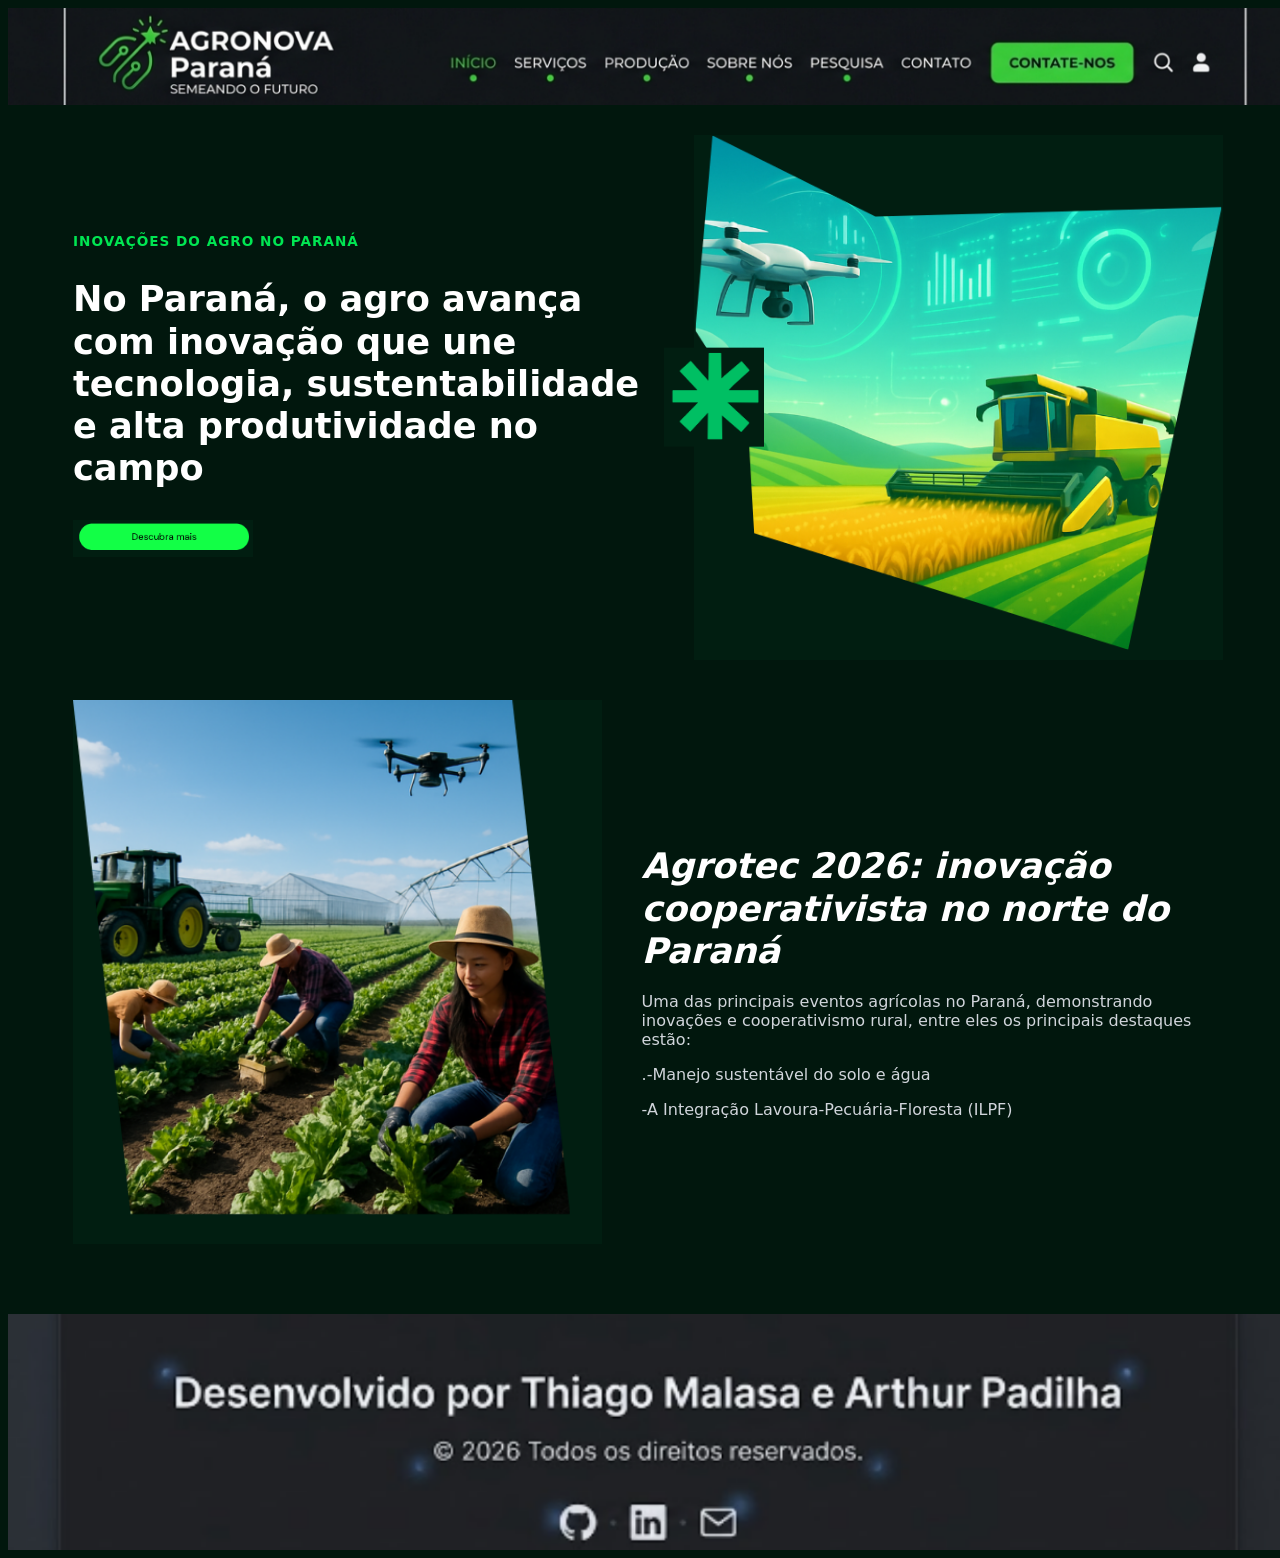
==== commit 3e214722: "hbbhsbwej" ====
--- a/sla.html
+++ b/sla.html
@@ -10,7 +10,7 @@
 
   <!-- CABEÇALHO -->
   <header class="header-site">
-    <img src="2.png" alt="Cabeçalho Agronova" class="img-header">
+    <img src="imagens do site/2.png" alt="Cabeçalho Agronova" class="img-header">
   </header>
 
   <main class="conteudo">
